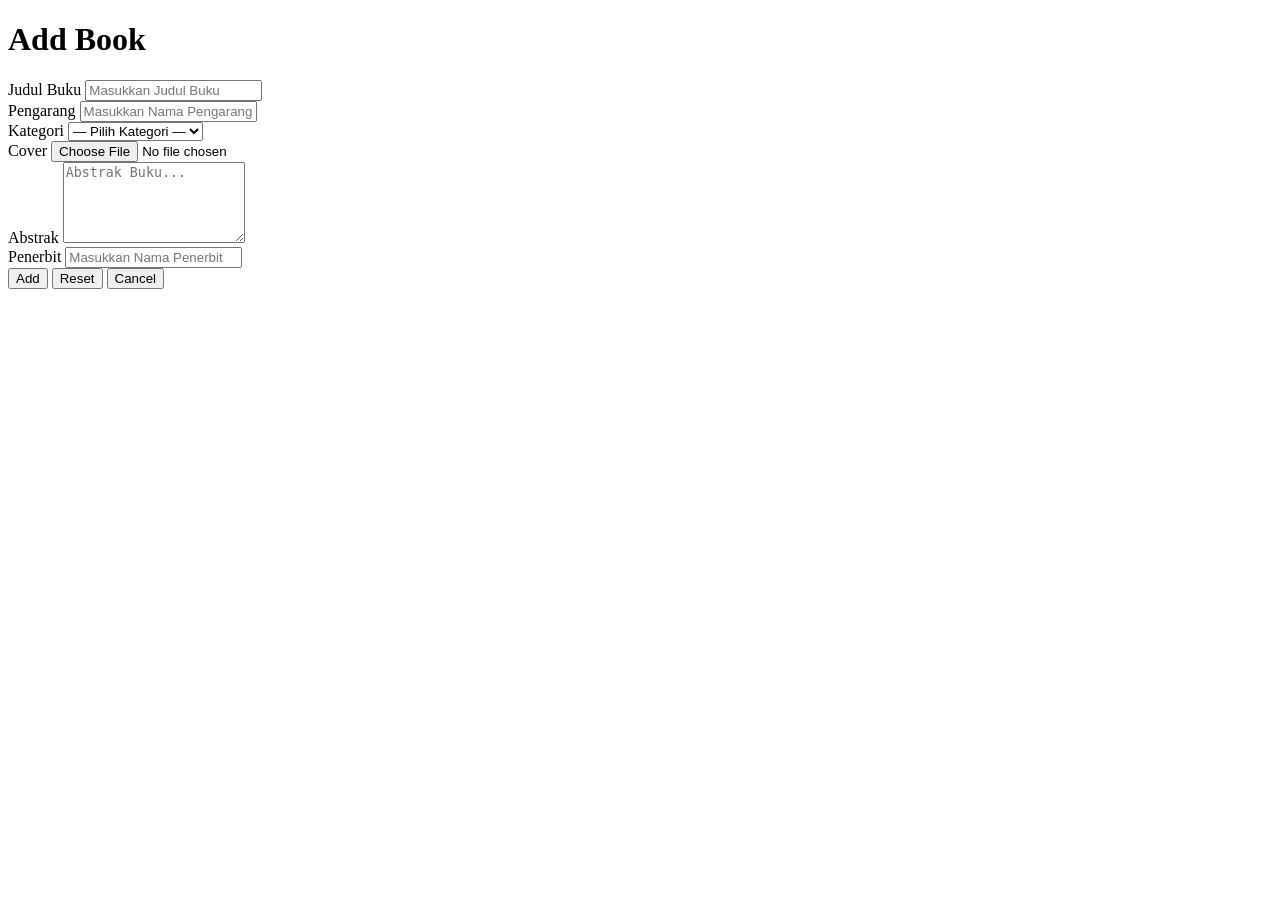
==== admin-add-book.html @ 84b96a7a "Add files via upload" ====
<!DOCTYPE html>
<html lang="en">

<head>
  <meta charset="UTF-8" />
  <meta name="viewport" content="width=device-width, initial-scale=1.0" />
  <title>Katalog Perpustakaan</title>
  <link rel="stylesheet" href="css/style-admin.css" />
</head>

<body>
  <div class="container">
    <div class="main-content-add-book">

      <!-- HEADER -->
      <header class="topbar">
        <h1>Add Book</h1>
        <!-- HUBERGER -->
        <label for="navToggle" class="hamburger">
          <span></span>
          <span></span>
          <span></span>
        </label>
      </header>

      <!-- MAIN -->
      <main>

        <section class="card">

          <form id="formTambah" action="#" method="get" class="form-card">

            <!-- JUDUL -->
            <div class="form-group">
              <label for="judul_buku">Judul Buku</label>
              <input type="text" id="judul_buku" name="judul_buku" placeholder="Masukkan Judul Buku" />
            </div>

            <!-- PENGARANG -->
            <div class="form-group">
              <label for="pengarang">Pengarang</label>
              <input type="text" id="pengarang" name="pengarang" placeholder="Masukkan Nama Pengarang" />
            </div>

            <!-- KATEGORI -->
            <div class="form-group">
              <label for="kategori">Kategori</label>
              <select id="kategori" name="kategori" required>
                <option value="">— Pilih Kategori —</option>
                <option value="All">All</option>
                <option value="Fiction">Fiction</option>
                <option value="Kps">KPS</option>
                <option value="Reference">Reference</option>
                <option value="Textbook">Text Book</option>
              </select>
            </div>

            <!-- COVER -->
            <div class="form-group">
              <label for="cover">Cover</label>
              <input type="file" id="cover" name="cover" />
            </div>

            <!-- ABSTRAK -->
            <div class="form-group full">
              <label for="abstrak">Abstrak</label>
              <textarea id="abstrak" name="abstrak" rows="5" placeholder="Abstrak Buku..."></textarea>
            </div>


            <!-- PENERBIT -->
            <div class="form-group">
              <label for="penerbit">Penerbit</label>
              <input type="text" id="penerbit" name="penerbit" placeholder="Masukkan Nama Penerbit" />
            </div>


            <!-- ACTION -->
            <div class="form-actions">
              <button type="submit" class="btn btn-primary" onclick="addBook()">Add</button>
              <button type="reset" class="btn btn-outline">Reset</button>
              <button type="button" class="btn btn-outline" onclick="cancelEdit()">Cancel</button>
            </div>

            <!-- ERROR -->
            <div id="formError" style="color: red;"></div>

          </form>

        </section>

      </main>

    </div>

  </div>

  <script src="js/script.js"></script>
</body>

</html>
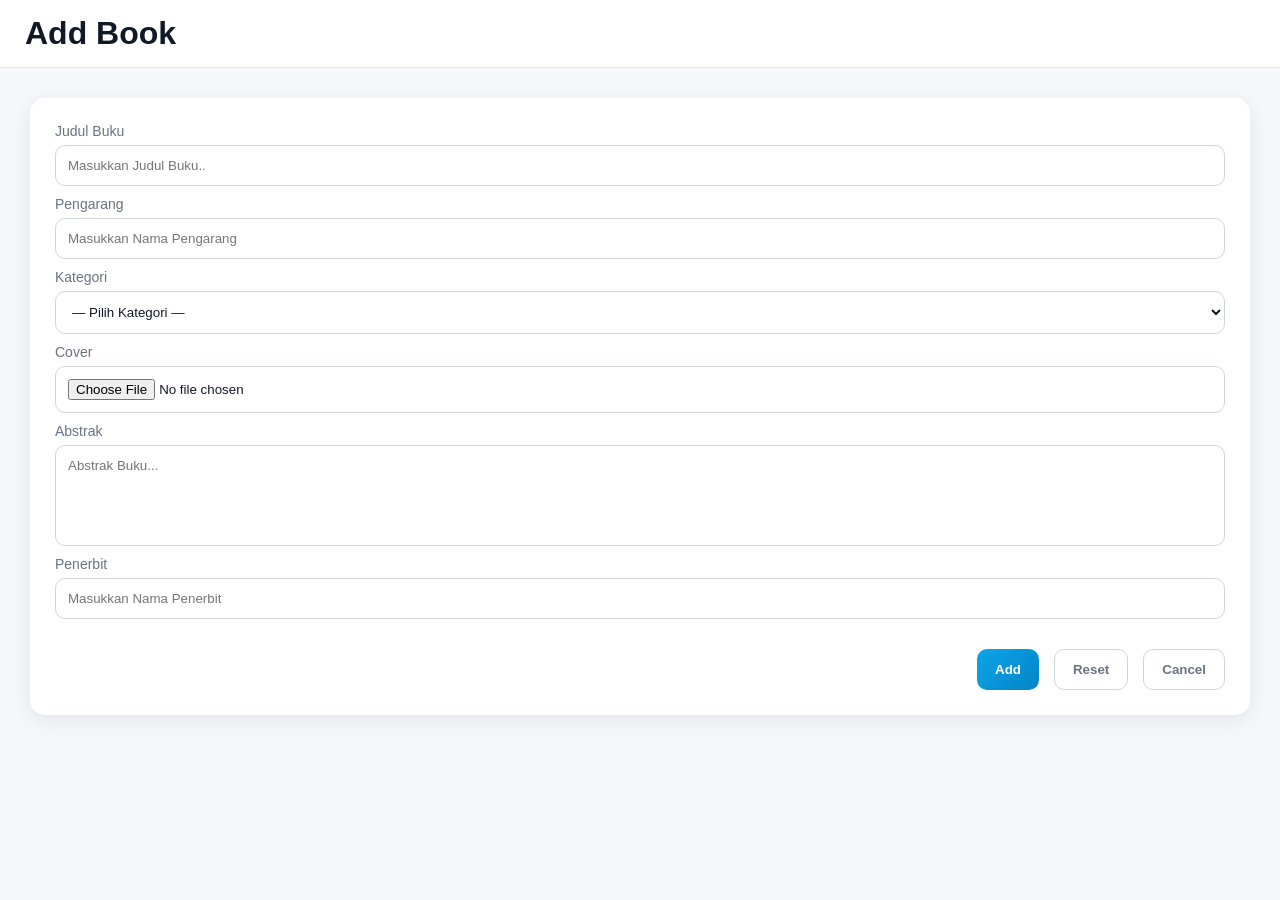
==== commit 512c43aa: "commit davin" ====
--- a/admin-add-book.html
+++ b/admin-add-book.html
@@ -33,7 +33,7 @@
             <!-- JUDUL -->
             <div class="form-group">
               <label for="judul_buku">Judul Buku</label>
-              <input type="text" id="judul_buku" name="judul_buku" placeholder="Masukkan Judul Buku" />
+              <input type="text" id="judul_buku" name="judul_buku" placeholder="Masukkan Judul Buku.." />
             </div>
 
             <!-- PENGARANG -->
--- a/css/style-admin.css
+++ b/css/style-admin.css
@@ -0,0 +1,1380 @@
+body,
+.sidebar,
+.topbar,
+.card,
+.book-card,
+input,
+select,
+textarea,
+a,
+button {
+  transition:
+    background 0.4s ease,
+    color 0.4s ease,
+    border-color 0.4s ease,
+    box-shadow 0.4s ease;
+}
+
+.dark-mode {
+  --bg-body: #1e1e1e;
+  --bg-sidebar: linear-gradient(180deg, #111, #1a1a1a);
+  --bg-topbar: #222;
+  --bg-card: #2a2a2a;
+  --bg-input: #1e1e1e;
+  --bg-hover: #333;
+  --text-main: #ffffff;
+  --text-secondary: #cccccc;
+  --border-color: #444;
+  --border-soft: #333;
+  --primary: #00bcd4;
+  --primary-dark: #0097a7;
+  --btn-edit: #f59e0b;
+  --btn-edit-hover: #d97706;
+  --btn-delete: #ef4444;
+  --btn-delete-hover: #dc2626;
+  --shadow: rgba(0, 0, 0, 0.3);
+  --overlay: rgba(0, 0, 0, 0.5);
+}
+
+:root {
+  --bg-body: #f5f7fb;
+  --bg-sidebar: linear-gradient(180deg, #ffffff, #f1f5f9);
+  --bg-topbar: #ffffff;
+  --bg-card: #ffffff;
+  --bg-input: #ffffff;
+  --bg-hover: #f1f5f9;
+  --text-main: #111827;
+  --text-secondary: #6b7280;
+  --border-color: #d1d5db;
+  --border-soft: #e5e7eb;
+  --primary: #0ea5e9;
+  --primary-dark: #0284c7;
+  --btn-edit: #f59e0b;
+  --btn-edit-hover: #d97706;
+  --btn-delete: #ef4444;
+  --btn-delete-hover: #dc2626;
+  --shadow: rgba(0, 0, 0, 0.08);
+  --overlay: rgba(0, 0, 0, 0.2);
+}
+
+/* ================= RESET ================= */
+* {
+  margin: 0;
+  padding: 0;
+  box-sizing: border-box;
+  font-family: "Segoe UI", sans-serif;
+}
+
+a {
+  text-decoration: none;
+  color: white;
+}
+
+/* ================= GLOBAL ================= */
+body {
+  background: var(--bg-body);
+  color: var(--text-main);
+  transition: 0.4s ease;
+}
+
+.container {
+  display: flex;
+  min-height: 100vh;
+}
+
+/* ================= SIDEBAR ================= */
+.sidebar {
+  width: 250px;
+  height: 100vh;
+  position: fixed;
+  top: 0;
+  left: 0;
+  display: flex;
+  flex-direction: column;
+  padding: 20px;
+  background: var(--bg-sidebar);
+  border-right: 1px solid var(--border-soft);
+  box-shadow: 5px 0 20px var(--shadow);
+  overflow-y: auto;
+  transition: 0.4s ease;
+}
+
+.logo {
+  text-align: center;
+  padding-bottom: 20px;
+  margin-bottom: 20px;
+  border-bottom: 1px solid var(--border-soft);
+}
+
+.logo img {
+  width: 160px;
+  transition: 0.3s;
+}
+
+.dark-mode .logo img {
+  filter: brightness(0) invert(1);
+}
+
+.nav-menu {
+  display: flex;
+  flex-direction: column;
+  height: 100%;
+}
+
+.nav-menu ul {
+  list-style: none;
+  display: flex;
+  flex-direction: column;
+  gap: 8px;
+  height: 100%;
+}
+
+.nav-menu li {
+  width: 100%;
+}
+
+.nav-menu a {
+  display: flex;
+  align-items: center;
+  gap: 10px;
+  padding: 12px 14px;
+  border-radius: 10px;
+  color: var(--text-secondary);
+  font-size: 14px;
+  text-decoration: none;
+  transition: 0.25s;
+}
+
+.nav-menu a span {
+  font-size: 18px;
+}
+
+.nav-menu a:hover {
+  background: var(--bg-hover);
+  color: var(--text-main);
+  transform: translateX(5px);
+}
+
+.nav-menu a.active {
+  background: linear-gradient(135deg,
+      var(--primary),
+      var(--primary-dark));
+  color: #fff;
+  box-shadow: 0 5px 15px rgba(0, 188, 212, 0.3);
+}
+
+/* ================= HUMBERGER ================= */
+.nav-toggle {
+  display: none;
+}
+
+.hamburger {
+  display: none;
+  flex-direction: column;
+  gap: 4px;
+  cursor: pointer;
+  z-index: 10;
+}
+
+.hamburger span {
+  width: 28px;
+  height: 3px;
+  background: var(--text-main);
+  border-radius: 10px;
+  transition: 0.3s ease;
+}
+
+.nav-menu ul li:last-child {
+  margin-top: auto;
+}
+
+.menu-toggle {
+  display: none;
+}
+
+/* ================= MAIN LAYOUT ================= */
+.main-content {
+  margin-left: 250px;
+  display: flex;
+  flex-direction: column;
+  min-height: 100vh;
+  width: 100%;
+}
+
+.main-content-add-book {
+  display: flex;
+  flex-direction: column;
+  min-height: 100vh;
+  width: 100%;
+}
+
+.topbar {
+  padding: 15px 25px;
+  background: var(--bg-topbar);
+  border-bottom: 1px solid var(--border-soft);
+  transition: 0.4s ease;
+}
+
+main {
+  padding: 30px;
+}
+
+/* ================= FORM ================= */
+.card {
+  height: fit-content;
+  background: var(--bg-card);
+  padding: 25px;
+  border-radius: 15px;
+  box-shadow: 0 5px 20px var(--shadow);
+  transition: 0.4s ease;
+}
+
+.form-group {
+  display: flex;
+  flex-direction: column;
+  margin-bottom: 10px;
+}
+
+.form-group label {
+  margin-bottom: 6px;
+  font-size: 14px;
+  color: var(--text-secondary);
+}
+
+.form-group input,
+.form-group select,
+.form-group textarea {
+  padding: 12px;
+  border-radius: 10px;
+  border: 1px solid var(--border-color);
+  background: var(--bg-input);
+  color: var(--text-main);
+  outline: none;
+  transition: 0.3s;
+}
+
+.form-group input:focus,
+.form-group select:focus,
+.form-group textarea:focus {
+  border-color: var(--primary);
+  box-shadow: 0 0 5px var(--primary);
+}
+
+textarea {
+  resize: none;
+}
+
+.form-actions {
+  display: flex;
+  gap: 15px;
+  margin-top: 30px;
+  justify-content: right;
+}
+
+.btn {
+  padding: 12px 18px;
+  border-radius: 10px;
+  border: none;
+  cursor: pointer;
+  font-weight: bold;
+  transition: 0.3s;
+}
+
+.btn span {
+  margin-right: 5px;
+}
+
+.btn-primary {
+  background: linear-gradient(135deg,
+      var(--primary),
+      var(--primary-dark));
+  color: #fff;
+}
+
+.btn-primary:hover {
+  transform: translateY(-2px);
+}
+
+.btn-outline {
+  background: transparent;
+  border: 1px solid var(--border-color);
+  color: var(--text-secondary);
+}
+
+.btn-outline:hover {
+  background: var(--bg-hover);
+}
+
+/* ================= GALLERY ================= */
+.gallery-header {
+  margin-bottom: 20px;
+}
+
+.gallery-header h2 {
+  font-size: 22px;
+  margin-bottom: 10px;
+}
+
+.book-grid {
+  display: grid;
+  grid-template-columns: repeat(auto-fill, minmax(180px, 1fr));
+  gap: 20px;
+}
+
+.book-card {
+  display: flex;
+  flex-direction: column;
+  background: var(--bg-card);
+  border-radius: 15px;
+  overflow: hidden;
+  box-shadow: 0 5px 15px var(--shadow);
+  transition: 0.3s;
+}
+
+.book-card:hover {
+  transform: translateY(-5px);
+}
+
+.book-card img {
+  width: 100%;
+  height: 300px;
+  object-fit: cover;
+}
+
+.book-info {
+  padding: 12px;
+  display: flex;
+  flex-direction: column;
+  gap: 8px;
+}
+
+.book-info h3 {
+  font-size: 16px;
+  height: 50px;
+  line-height: 1.5;
+  overflow: hidden;
+}
+
+.book-info p {
+  font-size: 14px;
+  font-weight: 500;
+}
+
+.book-actions {
+  display: flex;
+  align-items: flex-end;
+  gap: 8px;
+  margin-top: 10px;
+}
+
+.book-actions button {
+  flex: 1;
+  padding: 8px;
+  border-radius: 8px;
+  border: none;
+  font-size: 12px;
+  cursor: pointer;
+  transition: 0.3s;
+}
+
+.btn-edit {
+  background: var(--btn-edit);
+  color: #fff;
+}
+
+.btn-edit:hover {
+  background: var(--btn-edit-hover);
+}
+
+.btn-delete {
+  background: var(--btn-delete);
+  color: #fff;
+}
+
+.btn-delete:hover {
+  background: var(--btn-delete-hover);
+}
+
+.gallery-controls {
+  display: flex;
+  gap: 12px;
+  align-items: center;
+  flex-wrap: wrap;
+  margin-bottom: 20px;
+}
+
+.gallery-controls input,
+.gallery-controls select {
+  padding: 10px 15px;
+  border-radius: 10px;
+  border: 1px solid var(--border-color);
+  background: var(--bg-input);
+  color: var(--text-main);
+  outline: none;
+}
+
+#btnHapusSemua {
+  padding: 12px 18px;
+  border-radius: 10px;
+  border: none;
+  font-weight: 600;
+  color: #fff;
+  cursor: pointer;
+  background: linear-gradient(135deg,
+      var(--btn-delete),
+      var(--btn-delete-hover));
+  transition: 0.3s;
+}
+
+#btnHapusSemua:hover {
+  transform: translateY(-2px) scale(1.03);
+}
+
+.btn-add {
+  width: auto;
+  display: flex;
+  justify-content: center;
+  align-items: center;
+  border-radius: 14px;
+  background: linear-gradient(135deg, var(--primary), var(--primary-dark));
+  cursor: pointer;
+  transition: all 0.3s ease;
+  margin-left: auto;
+}
+
+.btn-add:hover {
+  transform: translateY(-3px) scale(1.08);
+  box-shadow: 0 10px 25px rgba(14, 165, 233, 0.45);
+}
+
+.btn-add a {
+  margin-top: -70px;
+  display: flex;
+  align-items: center;
+  gap: 10px;
+  padding: 12px 20px;
+  background: linear-gradient(135deg,
+      var(--primary),
+      var(--primary-dark));
+  color: white;
+  text-decoration: none;
+  font-weight: 600;
+  font-size: 15px;
+  border-radius: 14px;
+  box-shadow: 0 8px 20px rgba(14, 165, 233, 0.25);
+}
+
+.btn-add a i {
+  font-size: 16px;
+  transition: transform 0.3s ease;
+}
+
+/* ================= DETAIL MODAL ================= */
+.detail-modal {
+  display: none;
+  position: fixed;
+  inset: 0;
+  background: rgba(0, 0, 0, 0.7);
+  backdrop-filter: blur(6px);
+  z-index: 999;
+  justify-content: center;
+  align-items: center;
+  padding: 20px;
+}
+
+.detail-content {
+  background: var(--bg-card);
+  width: 100%;
+  height: 100%;
+  border-radius: 20px;
+  display: flex;
+  gap: 10px;
+  padding: 30px 30px 30px 0px;
+  position: relative;
+  animation: popup 0.3s ease;
+  color: var(--body-bg);
+}
+
+.detail-content img {
+  width: 250px;
+  height: 350px;
+  object-fit: cover;
+  border-radius: 15px;
+  align-self: center;
+}
+
+.detail-info {
+  flex: 1;
+  color: var(--text-primary);
+  overflow-y: auto;
+  padding-right: 10px;
+}
+
+.detail-info h2 {
+  margin-bottom: 15px;
+  color: var(--text-primary);
+}
+
+.detail-info p {
+  margin-bottom: 12px;
+  line-height: 1.6;
+}
+
+.close-detail {
+  position: absolute;
+  top: 15px;
+  right: 20px;
+  font-size: 28px;
+  cursor: pointer;
+  color: var(--text-secondary);
+}
+
+.close-detail {
+  position: absolute;
+  top: 10px;
+  right: 20px;
+  font-size: 30px;
+  cursor: pointer;
+  line-height: 1;
+}
+
+#detailAbstract {
+  text-align: justify;
+}
+
+.detail-info::-webkit-scrollbar {
+  width: 6px;
+}
+
+.detail-info::-webkit-scrollbar-thumb {
+  background: #888;
+  border-radius: 10px;
+}
+
+.detail-info::-webkit-scrollbar-track {
+  margin-top: 30px;
+  background: transparent;
+}
+
+.close-detail {
+  position: absolute;
+  border: none;
+  background: none;
+  font-size: 35px;
+  cursor: pointer;
+  transition: 0.3s;
+}
+
+.close-detail:hover {
+  color: red;
+  font-weight: 700;
+}
+
+.detail-left {
+  align-self: center;
+  width: 33%;
+  display: flex;
+  flex-direction: column;
+  gap: 20px;
+}
+
+.detail-left img {
+  width: 80%;
+  height: fit-content;
+  object-fit: contain;
+  border-radius: 20px;
+  box-shadow: 0 0 25px rgb(124, 124, 124);
+}
+
+.detail-right {
+  color: var(--text-primary);
+  flex: 1;
+  display: flex;
+  flex-direction: column;
+}
+
+.detail-right h1 {
+  font-size: 35px;
+  line-height: 1.2;
+  margin-bottom: 30px;
+}
+
+.start-scrol {
+  overflow-y: auto;
+}
+
+.start-scrol::-webkit-scrollbar {
+  width: 8px;
+}
+
+.start-scrol::-webkit-scrollbar-thumb {
+  background: #7c7c7c;
+  border-radius: 20px;
+}
+
+.detail-grid {
+  display: grid;
+  grid-template-columns: repeat(2, 1fr);
+  gap: 20px;
+  margin-bottom: 30px;
+  padding-right: 20px;
+}
+
+.info-card {
+  display: flex;
+  align-items: center;
+  gap: 15px;
+  padding: 22px;
+  border-radius: 20px;
+  background-color: var(--bg-card);
+  border: 1px solid rgba(127, 126, 126, 0.467);
+}
+
+.info-icon {
+  width: 65px;
+  height: 65px;
+  border-radius: 50%;
+  display: flex;
+  justify-content: center;
+  align-items: center;
+  font-size: 28px;
+  flex-shrink: 0;
+}
+
+.pink {
+  background: rgba(255, 77, 141, 0.15);
+  border: 2px solid #ff4d8d;
+}
+
+.purple {
+  background: rgba(168, 85, 247, 0.15);
+  border: 2px solid #a855f7;
+}
+
+.blue {
+  background: rgba(59, 130, 246, 0.15);
+  border: 2px solid #3b82f6;
+}
+
+.green {
+  background: rgba(83, 206, 128, 0.322);
+  border: 2px solid #22c55e;
+}
+
+.info-card span {
+  color: #8c8c8c;
+  font-size: 16px;
+}
+
+.info-card h3 {
+  margin-top: 5px;
+  font-size: 20px;
+}
+
+.abstract-box {
+  margin-top: 10px;
+}
+
+.abstract-box h2 {
+  color: var(--text-primary);
+  margin-bottom: 20px;
+  font-size: 2rem;
+}
+
+.abstract-content {
+  max-height: 280px;
+  padding-right: 15px;
+  text-align: justify;
+  line-height: 2;
+  font-size: 1.15rem;
+  color: var(--text-secondary);
+}
+
+/* ================= MESSAGE TABLE ================= */
+.table-container {
+  overflow-x: auto;
+}
+
+.message-table {
+  width: 100%;
+  border-collapse: collapse;
+}
+
+.message-table thead {
+  background: linear-gradient(135deg,
+      var(--primary),
+      var(--primary-dark));
+  color: white;
+}
+
+.message-table th,
+.message-table td {
+  padding: 15px;
+  text-align: left;
+  border-bottom: 1px solid var(--border-soft);
+}
+
+.message-table tbody tr {
+  transition: 0.3s ease;
+}
+
+.message-table tbody tr:hover {
+  background: var(--bg-hover);
+}
+
+.message-table td {
+  color: var(--text-secondary);
+  font-size: 14px;
+}
+
+.status {
+  padding: 6px 12px;
+  border-radius: 30px;
+  font-size: 12px;
+  font-weight: 600;
+}
+
+.status.unread {
+  background: rgba(239, 68, 68, 0.15);
+  color: #ef4444;
+}
+
+.status.read {
+  background: rgba(34, 197, 94, 0.15);
+  color: #22c55e;
+}
+
+.table-action {
+  display: flex;
+  gap: 8px;
+}
+
+.table-action button {
+  padding: 8px 12px;
+  border: none;
+  border-radius: 8px;
+  cursor: pointer;
+  font-size: 12px;
+  font-weight: 600;
+}
+
+.message-popup {
+  display: none;
+  position: fixed;
+  inset: 0;
+  background: rgba(0, 0, 0, .6);
+  justify-content: center;
+  align-items: center;
+  z-index: 9999;
+}
+
+.message-popup-content {
+  width: 90%;
+  max-width: 800px;
+  background: var(--bg-card);
+  color: var(--text-main);
+  border-radius: 15px;
+  padding: 25px;
+  max-height: 85vh;
+  overflow-y: auto;
+  position: relative;
+  border: 1px solid var(--border-soft);
+  box-shadow: 0 20px 40px var(--shadow);
+}
+
+.message-popup-content h2 {
+  margin-bottom: 20px;
+}
+
+#closeMessagePopup {
+  position: absolute;
+  top: 15px;
+  right: 15px;
+  border: none;
+  background: none;
+  font-size: 28px;
+  cursor: pointer;
+  color: var(--text-secondary);
+}
+
+#closeMessagePopup:hover {
+  color: var(--btn-delete);
+}
+
+.message-detail-card {
+  display: flex;
+  flex-direction: column;
+  gap: 20px;
+}
+
+.message-header {
+  display: flex;
+  align-items: center;
+  gap: 15px;
+  border-bottom: 1px solid #ddd;
+  padding-bottom: 15px;
+}
+
+.message-avatar {
+  width: 60px;
+  height: 60px;
+  border-radius: 50%;
+  background: #2563eb;
+  color: #fff;
+  font-size: 22px;
+  font-weight: bold;
+  display: flex;
+  align-items: center;
+  justify-content: center;
+}
+
+.message-header-info h3 {
+  margin: 0;
+}
+
+.message-header-info p {
+  margin: 5px 0 0;
+  color: #777;
+}
+
+.message-meta {
+  display: grid;
+  grid-template-columns: repeat(auto-fit, minmax(180px, 1fr));
+  gap: 12px;
+}
+
+.meta-item {
+  background: #f5f5f5;
+  border-radius: 10px;
+  padding: 12px;
+  font-weight: 500;
+}
+
+.meta-item span {
+  display: block;
+  font-size: 13px;
+  color: #777;
+  margin-bottom: 5px;
+}
+
+.meta-item strong {
+  font-weight: 500;
+  font-size: small;
+}
+
+.message-content {
+  background: #fafafa;
+  border-radius: 10px;
+  padding: 18px;
+  line-height: 1.7;
+}
+
+.message-detail-card {
+  display: flex;
+  flex-direction: column;
+  gap: 20px;
+}
+
+/* Header */
+.message-header {
+  display: flex;
+  align-items: center;
+  gap: 15px;
+
+  padding-bottom: 15px;
+  border-bottom: 1px solid var(--border-soft);
+}
+
+.message-avatar {
+  width: 60px;
+  height: 60px;
+
+  border-radius: 50%;
+
+  display: flex;
+  align-items: center;
+  justify-content: center;
+
+  background: linear-gradient(135deg,
+      var(--primary),
+      var(--primary-dark));
+
+  color: white;
+  font-size: 22px;
+  font-weight: bold;
+}
+
+.message-header-info h3 {
+  color: var(--text-main);
+  margin-bottom: 4px;
+}
+
+.message-header-info p {
+  color: var(--text-secondary);
+  font-size: 14px;
+}
+
+/* Meta */
+.message-meta {
+  display: grid;
+  grid-template-columns: repeat(auto-fit, minmax(180px, 1fr));
+  gap: 12px;
+}
+
+.meta-item {
+  background: var(--bg-hover);
+
+  border: 1px solid var(--border-soft);
+  border-radius: 12px;
+
+  padding: 14px;
+}
+
+.meta-item span {
+  display: block;
+
+  color: var(--text-secondary);
+  font-size: 13px;
+
+  margin-bottom: 5px;
+}
+
+.meta-item strong {
+  color: var(--text-main);
+}
+
+.message-content {
+  background: var(--bg-hover);
+  border: 1px solid var(--border-soft);
+  border-radius: 12px;
+  padding: 18px;
+
+  color: var(--text-main);
+  line-height: 1.8;
+
+
+}
+
+.message-content p {
+  max-height: 250px;
+  overflow-y: auto;
+  word-break: break-word;
+  white-space: pre-wrap;
+  padding: 5px;
+}
+
+.message-content p::-webkit-scrollbar {
+  width: 6px;
+}
+
+.message-content p::-webkit-scrollbar-thumb {
+  background: var(--primary);
+  border-radius: 20px;
+}
+
+.message-content p::-webkit-scrollbar-track {
+  background: transparent;
+}
+
+
+.empty-book {
+  grid-column: 1 / -1;
+  width: 100%;
+  min-height: 300px;
+
+  display: flex;
+  justify-content: center;
+  align-items: center;
+
+  text-align: center;
+
+  color: gray;
+  font-size: 2rem;
+  font-weight: 600;
+}
+
+.message-badge {
+  background: #ff3b30;
+  color: white;
+  min-width: 20px;
+  height: 20px;
+  padding: 0 6px;
+  border-radius: 50px;
+
+  display: inline-flex;
+  align-items: center;
+  justify-content: center;
+
+  font-size: 5px;
+  font-weight: 400;
+
+  margin-left: auto;
+}
+
+.message-badge.hidden {
+  display: none;
+}
+
+/* ANIMASI */
+@keyframes popupShow {
+  from {
+    opacity: 0;
+    transform: translateY(20px) scale(.95);
+  }
+
+  to {
+    opacity: 1;
+    transform: translateY(0) scale(1);
+  }
+}
+
+@keyframes popup {
+  from {
+    transform: scale(0.8);
+    opacity: 0;
+  }
+
+  to {
+    transform: scale(1);
+    opacity: 1;
+  }
+}
+
+
+/* ================= RESPONSIVE ================= */
+
+/* ===== TABLET ===== */
+@media (max-width: 1024px) {
+  .book-grid {
+    grid-template-columns: repeat(auto-fill, minmax(150px, 1fr));
+  }
+}
+
+/* ===== MOBILE ===== */
+@media (max-width: 768px) {
+  .sidebar {
+    transform: translateX(-100%);
+    transition: 0.3s ease;
+    z-index: 1000;
+  }
+
+  .sidebar.active {
+    transform: translateX(0);
+  }
+
+  .nav-overlay {
+    position: fixed;
+    inset: 0;
+    background: var(--overlay);
+    backdrop-filter: blur(2px);
+    opacity: 0;
+    pointer-events: none;
+    transition: 0.3s;
+    z-index: 900;
+  }
+
+  .nav-overlay.active {
+    opacity: 1;
+    pointer-events: all;
+  }
+
+  .main-content {
+    margin-left: 0;
+  }
+
+  .topbar {
+    display: flex;
+    align-items: center;
+    justify-content: space-between;
+  }
+
+  .hamburger {
+    display: flex;
+  }
+
+  .nav-toggle:checked~.sidebar {
+    transform: translateX(0);
+  }
+
+  .detail-content {
+    flex-direction: column;
+    align-items: center;
+  }
+
+  .detail-content img {
+    width: 200px;
+    height: 280px;
+  }
+
+  .message-table {
+    min-width: 700px;
+  }
+
+  .message-popup-content {
+    width: 95%;
+    padding: 20px;
+  }
+
+  .message-header {
+    flex-direction: column;
+    text-align: center;
+  }
+
+  .message-meta {
+    grid-template-columns: 1fr;
+  }
+}
+
+/* ===== SMALL MOBILE ===== */
+@media (max-width: 480px) {
+  main {
+    padding: 20px;
+  }
+
+  .card {
+    padding: 20px;
+  }
+
+  .topbar h1 {
+    font-size: 16px;
+  }
+
+  .book-grid {
+    grid-template-columns: 1fr;
+  }
+
+  .book-card img {
+    height: 180px;
+  }
+}
+
+/* ================= EXTRA RESPONSIVE FIX ================= */
+
+/* Tablet */
+@media (max-width: 1024px) {
+
+  .detail-content {
+    flex-direction: column;
+    width: 100%;
+    height: auto;
+    max-height: 90vh;
+    overflow-y: auto;
+    padding: 25px;
+  }
+
+  .detail-left {
+    width: 100%;
+    align-items: center;
+  }
+
+  .detail-left img {
+    width: 250px;
+    max-width: 100%;
+  }
+
+  .detail-right {
+    width: 100%;
+  }
+
+  .detail-right h1 {
+    font-size: 28px;
+    text-align: center;
+  }
+
+  .detail-grid {
+    grid-template-columns: repeat(2, 1fr);
+    padding-right: 0;
+  }
+}
+
+/* Mobile */
+@media (max-width: 768px) {
+
+  html,
+  body {
+    overflow-x: hidden;
+  }
+
+  main {
+    padding: 20px;
+  }
+
+  .card {
+    padding: 18px;
+  }
+
+  /* Form button */
+  .form-actions {
+    flex-direction: column;
+  }
+
+  .btn {
+    width: 100%;
+  }
+
+  /* Gallery */
+  .gallery-controls {
+    flex-direction: column;
+    align-items: stretch;
+  }
+
+  .gallery-controls input,
+  .gallery-controls select,
+  #btnHapusSemua {
+    width: 100%;
+  }
+
+  .btn-add {
+    width: 100%;
+    margin-left: 0;
+  }
+
+  .btn-add a {
+    margin-top: 0;
+    width: 100%;
+    justify-content: center;
+  }
+
+  /* Detail Modal */
+  .detail-grid {
+    grid-template-columns: 1fr;
+    gap: 15px;
+  }
+
+  .info-card {
+    padding: 16px;
+  }
+
+  .info-icon {
+    width: 50px;
+    height: 50px;
+    font-size: 20px;
+  }
+
+  .abstract-box h2 {
+    font-size: 1.5rem;
+  }
+
+  .abstract-content {
+    font-size: 1rem;
+    line-height: 1.8;
+  }
+
+  /* Popup pesan */
+  .message-popup-content {
+    max-height: 92vh;
+  }
+
+  .message-content p {
+    max-height: 200px;
+  }
+}
+
+/* Small Mobile */
+@media (max-width: 480px) {
+
+  .topbar {
+    padding: 12px 15px;
+  }
+
+  .topbar h1 {
+    font-size: 15px;
+  }
+
+  .logo img {
+    width: 130px;
+  }
+
+  /* Form */
+  .form-group input,
+  .form-group select,
+  .form-group textarea {
+    font-size: 14px;
+    padding: 10px;
+  }
+
+  /* Gallery Card */
+  .book-grid {
+    display: flex;
+    flex-direction: column;
+    gap: 15px;
+  }
+
+  .book-card {
+    flex-direction: row;
+    align-items: stretch;
+  }
+
+  .book-card img {
+    width: 110px;
+    height: auto;
+    min-height: 160px;
+    object-fit: cover;
+  }
+
+  .book-info {
+    flex: 1;
+  }
+
+  .book-info h3 {
+    height: auto;
+    font-size: 14px;
+  }
+
+  .book-info p {
+    font-size: 13px;
+  }
+
+  .book-actions {
+    flex-direction: column;
+  }
+
+  .book-actions button {
+    width: 100%;
+  }
+
+  /* Detail Modal */
+  .detail-content {
+    padding: 18px;
+    border-radius: 15px;
+  }
+
+  .detail-left img {
+    width: 180px;
+  }
+
+  .detail-right h1 {
+    font-size: 22px;
+  }
+
+  .info-card h3 {
+    font-size: 16px;
+  }
+
+  .info-card span {
+    font-size: 13px;
+  }
+
+  /* Message Popup */
+  .message-popup-content {
+    padding: 15px;
+  }
+
+  .message-avatar {
+    width: 50px;
+    height: 50px;
+    font-size: 18px;
+  }
+
+  .message-header-info h3 {
+    font-size: 16px;
+  }
+
+  .meta-item {
+    padding: 10px;
+  }
+
+  .message-content {
+    padding: 12px;
+  }
+}
